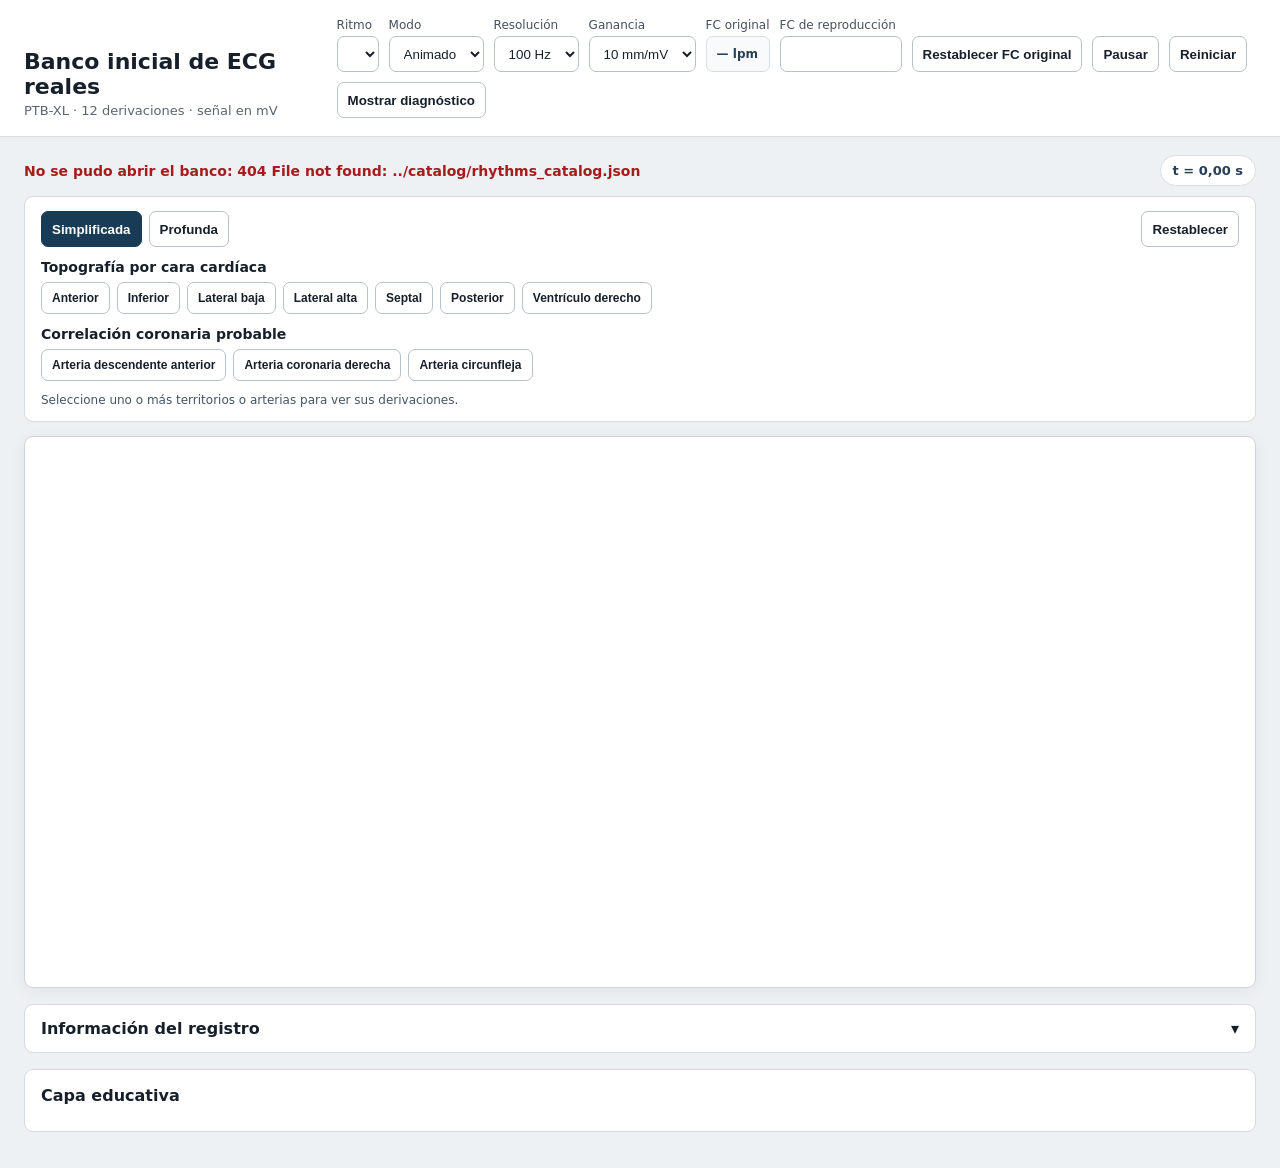
==== template/viewer/index.html @ cc3f82dd "Publicar banco ECG con capa topografica" ====
<!doctype html>
<html lang="es">
<head>
  <meta charset="utf-8">
  <meta name="viewport" content="width=device-width,initial-scale=1">
  <title>Banco inicial de ECG reales</title>
  <link rel="stylesheet" href="styles.css">
  <link rel="stylesheet" href="topography-overlay.css">
</head>
<body>
  <header class="topbar">
    <div><h1>Banco inicial de ECG reales</h1><p id="subtitle">PTB-XL · 12 derivaciones · señal en mV</p></div>
    <div class="controls">
      <label>Ritmo<select id="rhythmSelect"></select></label>
      <label>Modo<select id="displayModeSelect"><option value="animated" selected>Animado</option><option value="static">Estático</option></select></label>
      <label>Resolución<select id="resolutionSelect"><option value="100" selected>100 Hz</option><option value="500">500 Hz</option></select></label>
      <label>Ganancia<select id="gainSelect"><option value="5">5 mm/mV</option><option value="10" selected>10 mm/mV</option><option value="20">20 mm/mV</option></select></label>
      <label class="anim-only">FC original<span id="originalHeartRate" class="heart-rate-readout">— lpm</span></label>
      <label class="anim-only">FC de reproducción<input id="targetHeartRateInput" type="number" min="20" max="300" step="1" inputmode="numeric" aria-label="Frecuencia cardíaca de reproducción en latidos por minuto"></label>
      <button id="resetHeartRateButton" class="anim-only" type="button">Restablecer FC original</button>
      <button id="playPauseButton" class="anim-only" type="button">Pausar</button>
      <button id="restartButton" class="anim-only" type="button">Reiniciar</button>
      <button id="diagnosisButton" type="button">Mostrar diagnóstico</button>
    </div>
  </header>
  <main>
    <section class="status-row"><div class="status" id="status">Cargando catálogo…</div><div class="time-readout" id="timeReadout">t = 0,00 s</div></section>
    <section class="ecg-education-layer" aria-label="Topografía electrocardiográfica">
      <div class="education-mode-row">
        <div role="group" aria-label="Nivel educativo">
          <button type="button" data-education-mode="simple" aria-pressed="true">Simplificada</button>
          <button type="button" data-education-mode="advanced" aria-pressed="false">Profunda</button>
        </div>
        <button type="button" id="resetTopographySelections">Restablecer</button>
      </div>
      <section><h2>Topografía por cara cardíaca</h2><div id="topographyTerritoryBar" class="education-chip-bar"></div></section>
      <section><h2>Correlación coronaria probable</h2><div id="coronaryCorrelationBar" class="education-chip-bar"></div><div id="coronaryDetails" class="coronary-details" aria-live="polite"></div></section>
      <div id="topographyLegend" class="topography-legend"></div>
      <div id="additionalLeadNotice" class="additional-lead-notice"></div>
    </section>
    <section class="paper-wrap"><div id="ecgStage" class="ecg-stage"><canvas id="ecgCanvas"></canvas><div id="ecgLeadOverlay" class="ecg-lead-overlay" aria-hidden="true"></div></div></section>
    <details class="record-details">
      <summary>Información del registro</summary>
      <div id="recordSections" class="record-sections"></div>
    </details>
    <section class="info-grid"><article><h2>Capa educativa</h2><div id="educationalContent"></div></article></section>
  </main>
  <script src="data.js"></script>
  <script src="ecg-topography-medical-data.js"></script>
  <script src="topography-overlay.js"></script>
  <script src="app.js"></script>
</body>
</html>
---- template/viewer/styles.css ----
:root{color-scheme:light;font-family:Inter,system-ui,-apple-system,Segoe UI,sans-serif}*{box-sizing:border-box}body{margin:0;background:#eef1f4;color:#17202a}.topbar{display:flex;align-items:flex-end;justify-content:space-between;gap:24px;padding:18px 24px;background:#fff;border-bottom:1px solid #d8dde3;position:sticky;top:0;z-index:5}h1{margin:0;font-size:22px}.topbar p{margin:4px 0 0;color:#5b6570;font-size:13px}.controls{display:flex;flex-wrap:wrap;align-items:flex-end;gap:10px}label{display:grid;gap:4px;font-size:12px;color:#46515c}select,button{min-height:36px;padding:7px 10px;border:1px solid #b8c0c8;border-radius:7px;background:#fff;color:#17202a}button{cursor:pointer;font-weight:600}main{padding:18px 24px 36px}.status-row{display:flex;align-items:center;justify-content:space-between;gap:16px;min-height:28px;margin-bottom:10px}.status{color:#4c5661;font-size:14px}.status.error{color:#a61b1b;font-weight:600}.time-readout{font:700 13px/1 system-ui,sans-serif;color:#274058;background:#fff;border:1px solid #d7dee6;border-radius:999px;padding:8px 12px}.paper-wrap{background:#fff;border:1px solid #cfd5db;border-radius:9px;overflow:auto;box-shadow:0 3px 16px rgba(0,0,0,.06)}canvas{display:block;width:100%;min-width:1100px;height:auto}.record-details{margin-top:16px;background:#fff;border:1px solid #d5dbe1;border-radius:9px;overflow:hidden}.record-details summary{cursor:pointer;padding:14px 16px;font-weight:700;list-style:none;user-select:none}.record-details summary::-webkit-details-marker{display:none}.record-details summary::after{content:'▾';float:right;transition:transform .18s ease}.record-details[open] summary::after{transform:rotate(180deg)}.record-details-body{border-top:1px solid #e0e5ea;padding:16px}.info-grid{display:grid;grid-template-columns:1fr;gap:16px;margin-top:16px}article{background:#fff;border:1px solid #d5dbe1;border-radius:9px;padding:16px}h2{font-size:16px;margin:0 0 10px}dl{display:grid;grid-template-columns:max-content 1fr;gap:7px 12px;margin:0;font-size:14px}dt{font-weight:700}dd{margin:0;overflow-wrap:anywhere}.meta-section{margin-top:16px}.meta-section h3{margin:0 0 8px;font-size:14px}.meta-table{width:100%;border-collapse:collapse;font-size:13px}.meta-table th,.meta-table td{border-bottom:1px solid #e4e8ec;padding:7px 8px;text-align:left;vertical-align:top}.meta-table th{width:220px;font-weight:700;color:#394552}.meta-code-list{display:flex;flex-wrap:wrap;gap:6px}.meta-code{display:inline-flex;gap:6px;align-items:center;border:1px solid #cfd6dd;border-radius:999px;padding:5px 8px;background:#f8fafb;font-size:12px}.diagnosis{padding:10px 12px;border:1px solid #bdc6cf;border-radius:7px;font-weight:700;margin-bottom:10px}.hidden{display:none!important}.finding-list{margin:0;padding-left:20px}@media(max-width:900px){.topbar{align-items:flex-start;flex-direction:column}.status-row{flex-direction:column;align-items:flex-start}dl{grid-template-columns:1fr}.meta-table th{width:auto}}

.record-sections{display:grid;gap:14px}.record-section{border:1px solid #dbe1e7;border-radius:9px;padding:14px;background:#fff}.record-section h3{margin:0 0 10px;font-size:15px}.record-section dl{display:grid;grid-template-columns:minmax(170px,max-content) 1fr;gap:7px 14px}.code-grid{display:grid;grid-template-columns:repeat(auto-fit,minmax(220px,1fr));gap:8px;margin-top:12px}.code-card{display:grid;gap:3px;border:1px solid #dbe1e7;border-radius:7px;padding:9px;background:#f8fafb}.code-card small{color:#65717d}.validation-box{border-radius:8px;padding:12px}.validation-box.ok{background:#eef8f2;border:1px solid #9acbad}.validation-box.warn{background:#fff7e7;border:1px solid #dfbd71}.meta-table{width:100%;border-collapse:collapse;margin-top:10px;font-size:13px}.meta-table th,.meta-table td{padding:7px 8px;border-bottom:1px solid #dfe4e8;text-align:left}

input{min-height:36px;padding:7px 10px;border:1px solid #b8c0c8;border-radius:7px;background:#fff;color:#17202a;width:122px}.heart-rate-readout{min-height:36px;display:flex;align-items:center;padding:7px 10px;border:1px solid #d7dee6;border-radius:7px;background:#f8fafb;font-weight:700;color:#274058}
---- template/viewer/topography-overlay.css ----
.ecg-education-layer{margin:0 0 14px;padding:14px 16px;background:#fff;border:1px solid #d5dbe1;border-radius:9px;display:grid;gap:12px}.ecg-education-layer h2{font-size:14px;margin:0 0 7px}.education-mode-row{display:flex;justify-content:space-between;align-items:center;gap:12px}.education-mode-row [role="group"]{display:flex;gap:7px;flex-wrap:wrap}.education-chip-bar{display:flex;gap:7px;flex-wrap:wrap}.education-chip{min-height:32px;font-size:12px}.education-chip.is-active,[data-education-mode].is-active{background:#183b56;color:#fff;border-color:#183b56}.ecg-stage{position:relative;width:max-content}.ecg-lead-overlay{position:absolute;inset:0 auto auto 0;pointer-events:none;overflow:visible;z-index:3}.ecg-lead-frame{position:absolute;box-sizing:border-box;border:3px solid;border-radius:7px;background:transparent;pointer-events:none}.frame-dashed{border-style:dashed}.frame-dotted{border-style:dotted}.frame-double{border-style:double;border-width:5px}.topography-legend{display:flex;gap:8px 14px;flex-wrap:wrap;font-size:12px;color:#425466}.topography-legend-item{display:inline-flex;align-items:center;gap:5px}.topography-legend-item i{width:14px;height:14px;border:3px solid var(--legend-color);border-radius:3px}.additional-lead-notice:empty{display:none}.additional-lead-notice{padding:10px 12px;border:1px solid #d7a846;border-radius:7px;background:#fff8e6;font-size:13px}.coronary-details:empty{display:none}.coronary-card{margin-top:10px;padding:12px;border:1px solid #dbe1e7;border-radius:8px;background:#f9fbfc}.coronary-card h3{margin:0 0 7px;font-size:15px}.coronary-card p{margin:7px 0;font-size:13px}.coronary-card ul{margin:7px 0;padding-left:20px;font-size:13px}.clinical-caution{color:#7a301a}@media(max-width:700px){.education-mode-row{align-items:flex-start;flex-direction:column}}
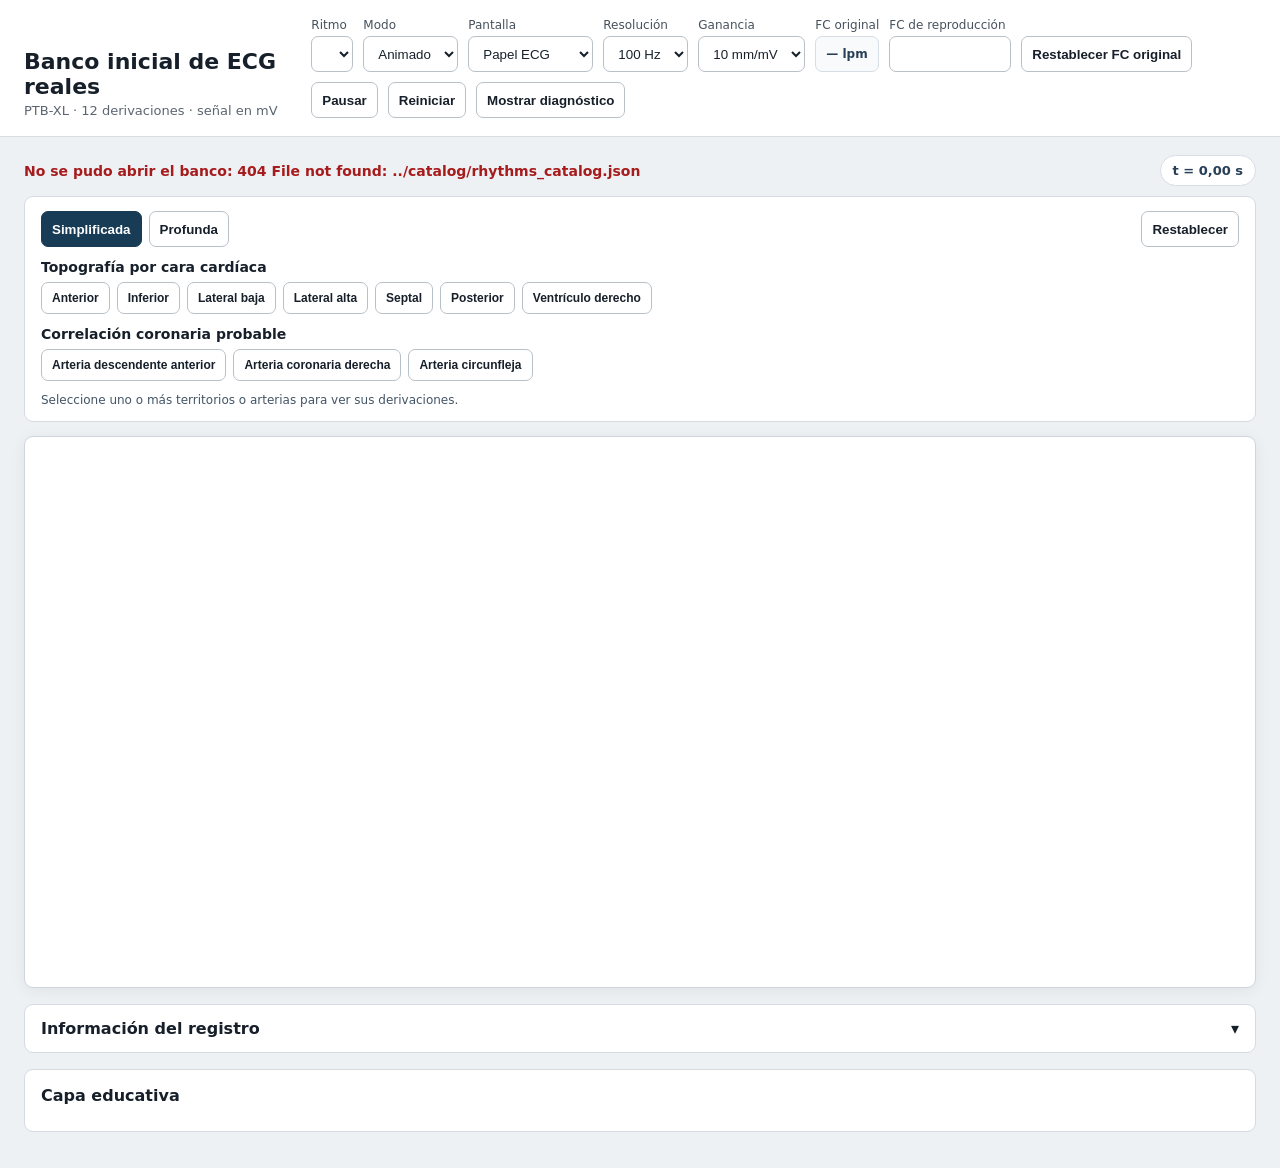
==== commit 539fbc20: "Agregar modo de monitor negro" ====
--- a/template/viewer/index.html
+++ b/template/viewer/index.html
@@ -13,6 +13,7 @@
     <div class="controls">
       <label>Ritmo<select id="rhythmSelect"></select></label>
       <label>Modo<select id="displayModeSelect"><option value="animated" selected>Animado</option><option value="static">Estático</option></select></label>
+      <label>Pantalla<select id="surfaceModeSelect"><option value="paper" selected>Papel ECG</option><option value="monitor">Monitor negro</option></select></label>
       <label>Resolución<select id="resolutionSelect"><option value="100" selected>100 Hz</option><option value="500">500 Hz</option></select></label>
       <label>Ganancia<select id="gainSelect"><option value="5">5 mm/mV</option><option value="10" selected>10 mm/mV</option><option value="20">20 mm/mV</option></select></label>
       <label class="anim-only">FC original<span id="originalHeartRate" class="heart-rate-readout">— lpm</span></label>
--- a/template/viewer/styles.css
+++ b/template/viewer/styles.css
@@ -3,3 +3,5 @@
 .record-sections{display:grid;gap:14px}.record-section{border:1px solid #dbe1e7;border-radius:9px;padding:14px;background:#fff}.record-section h3{margin:0 0 10px;font-size:15px}.record-section dl{display:grid;grid-template-columns:minmax(170px,max-content) 1fr;gap:7px 14px}.code-grid{display:grid;grid-template-columns:repeat(auto-fit,minmax(220px,1fr));gap:8px;margin-top:12px}.code-card{display:grid;gap:3px;border:1px solid #dbe1e7;border-radius:7px;padding:9px;background:#f8fafb}.code-card small{color:#65717d}.validation-box{border-radius:8px;padding:12px}.validation-box.ok{background:#eef8f2;border:1px solid #9acbad}.validation-box.warn{background:#fff7e7;border:1px solid #dfbd71}.meta-table{width:100%;border-collapse:collapse;margin-top:10px;font-size:13px}.meta-table th,.meta-table td{padding:7px 8px;border-bottom:1px solid #dfe4e8;text-align:left}
 
 input{min-height:36px;padding:7px 10px;border:1px solid #b8c0c8;border-radius:7px;background:#fff;color:#17202a;width:122px}.heart-rate-readout{min-height:36px;display:flex;align-items:center;padding:7px 10px;border:1px solid #d7dee6;border-radius:7px;background:#f8fafb;font-weight:700;color:#274058}
+
+.monitor-surface .paper-wrap{background:#030706;border-color:#183a2d}.monitor-surface .ecg-stage{background:#030706}.monitor-surface canvas{background:#030706}
